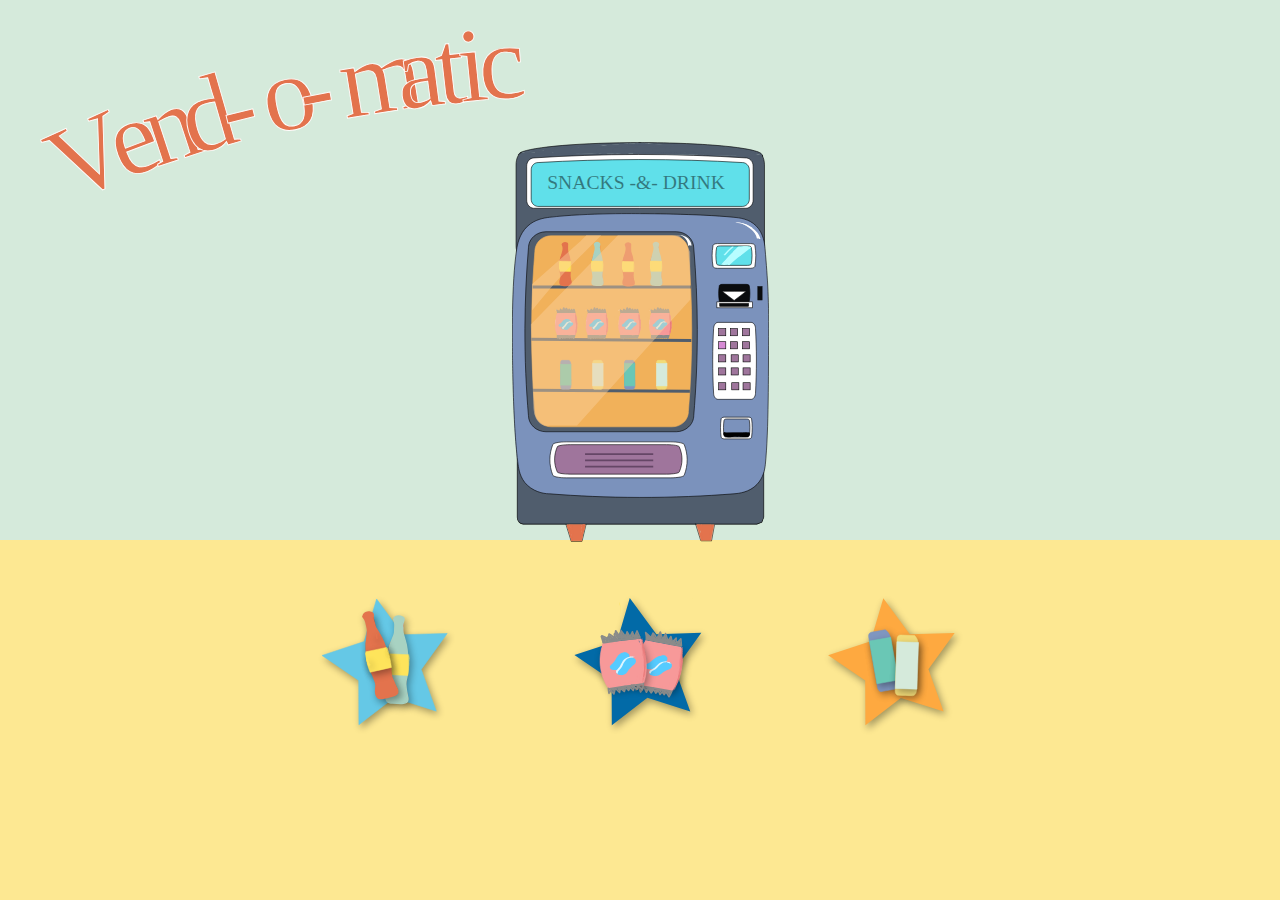
==== index.html @ c31040a8 "added sound effects and new logo" ====
<!DOCTYPE html>
<html>
  <head>
    <meta charset="utf-8">
    <title>Vend-o-matic</title>
    <script src="https://ajax.googleapis.com/ajax/libs/jquery/3.1.1/jquery.min.js"></script>
    <link rel=stylesheet type="text/css" href="vm.css">
  </head>
  <body>
    <div id="container">
      <img class="vending-machine" src="images/vending_machine.svg" alt="vending machine" />
      <div class="new_logo">
        <img class="vm-logo" src="images/new_logo.svg" alt="Ven Machina" />
      </div>
      <div class="back-top"></div>
      <div class="back-bott">
        <img id="drinks" src="images/drinks.svg" alt="Refreshments" />
        <img id="chips" src="images/chips.svg" alt="Refreshments" />
        <img id="bars" src="images/bars.svg" alt="Refreshments" />
      </div>
    </div>

    <!-- <audio id="audio1" src="images/drink_sound.wav" preload></audio> -->
    <!-- <audio id="audio2" src="images/chips_sound.wav" preload></audio> -->


    <script type="text/javascript" src="vm.js"></script>
  </body>
</html>
---- vm.css ----
#container, html, body {
  height: 100%;
  margin: 0;
}

.back-top {
  background-color: #D5EADB;
  height: 60%;
}

.back-bott {
  background-color: #FDE892;
  height: 40%;
  text-align: center;
}

.vending-machine {
    position: absolute;
    height: 400px;
    width: 257px;
    top: 38%;
    left: 50%;
    margin-left: -128.5px;
    margin-top: -200px;
}

.vm-logo {
  position: absolute;
  height: 350px;
  top: 0px;
  left: -60px;
}

#drinks, #chips, #bars {
  /*position: absolute;*/
  height: 150px;
  display: inline-block;
  margin-left: auto;
  margin-right: auto;
  padding: 50px;
}

#drinks:hover, #chips:hover, #bars:hover{
  transform: scale(1.2, 1.2);
  -ms-transform: scale(1.2, 1.2)); /* IE 9 */
  -webkit-transform: scale(1.2, 1.2);
  cursor: pointer;
}

/*.vm-logo:hover {
  -webkit-animation:spin .2s linear infinite;
  -moz-animation:spin .2s linear infinite;
   animation:spin .2s linear infinite;
}
@-moz-keyframes spin { 100% { -moz-transform: rotate(360deg); } }
@-webkit-keyframes spin { 100% { -webkit-transform: rotate(360deg); } }
@keyframes spin { 100% { -webkit-transform: rotate(360deg); transform:rotate(360deg); } }*/
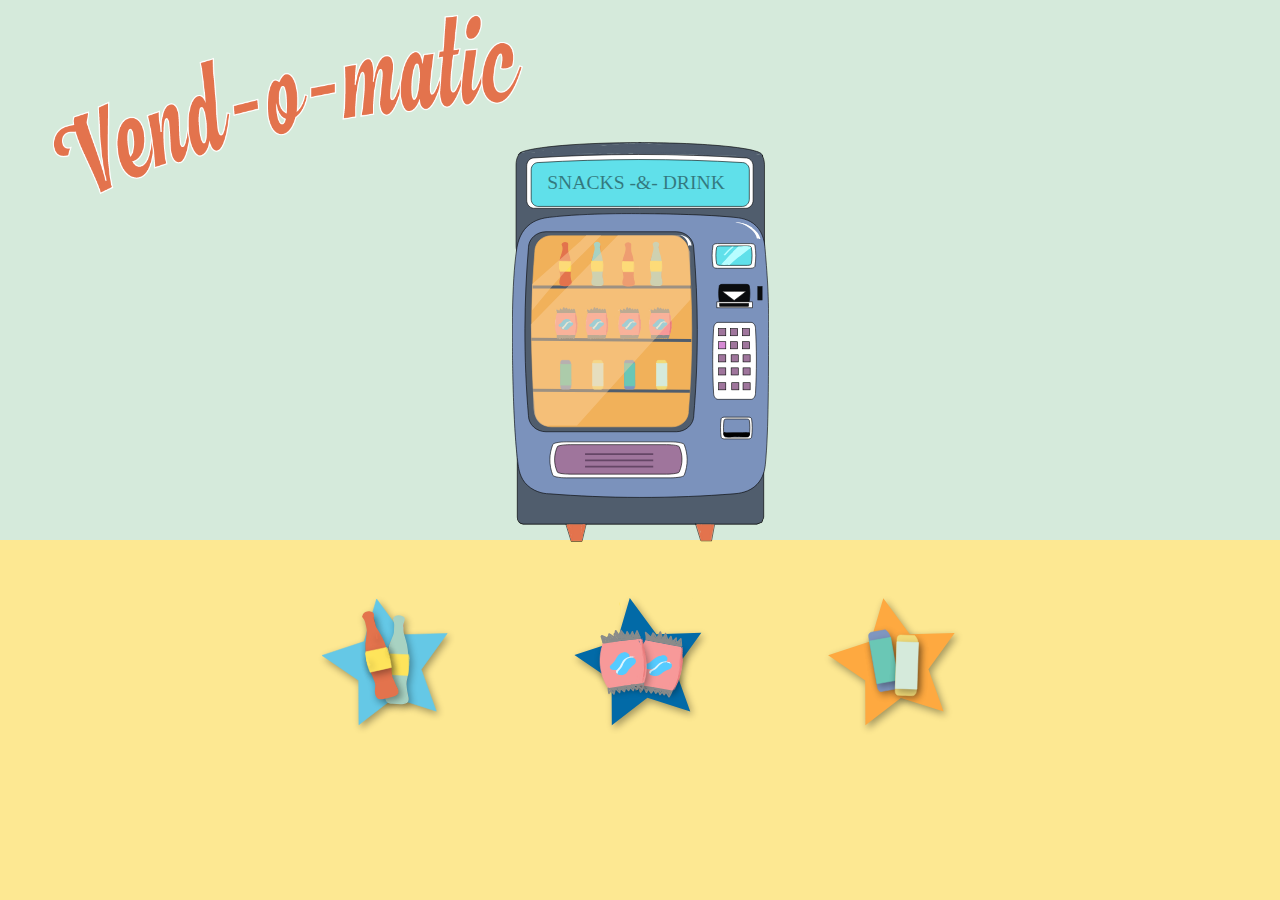
==== commit cac25a6a: "changed logo to png" ====
--- a/index.html
+++ b/index.html
@@ -10,13 +10,13 @@
     <div id="container">
       <img class="vending-machine" src="images/vending_machine.svg" alt="vending machine" />
       <div class="new_logo">
-        <img class="vm-logo" src="images/new_logo.svg" alt="Ven Machina" />
+        <img class="vm-logo" src="images/new_logo.png" alt="Ven Machina" />
       </div>
       <div class="back-top"></div>
       <div class="back-bott">
-        <img id="drinks" src="images/drinks.svg" alt="Refreshments" />
-        <img id="chips" src="images/chips.svg" alt="Refreshments" />
-        <img id="bars" src="images/bars.svg" alt="Refreshments" />
+        <img id="drinks" src="images/drinks.svg" onclick="this.src='images/straw_drink.svg';" alt="Refreshments" />
+        <img id="chips" src="images/chips.svg" onclick="this.src='images/open_chips.svg'"; alt="Refreshments" />
+        <img id="bars" src="images/bars.svg" onclick="this.src='images/eaten.svg'"; alt="Refreshments" />
       </div>
     </div>
 
